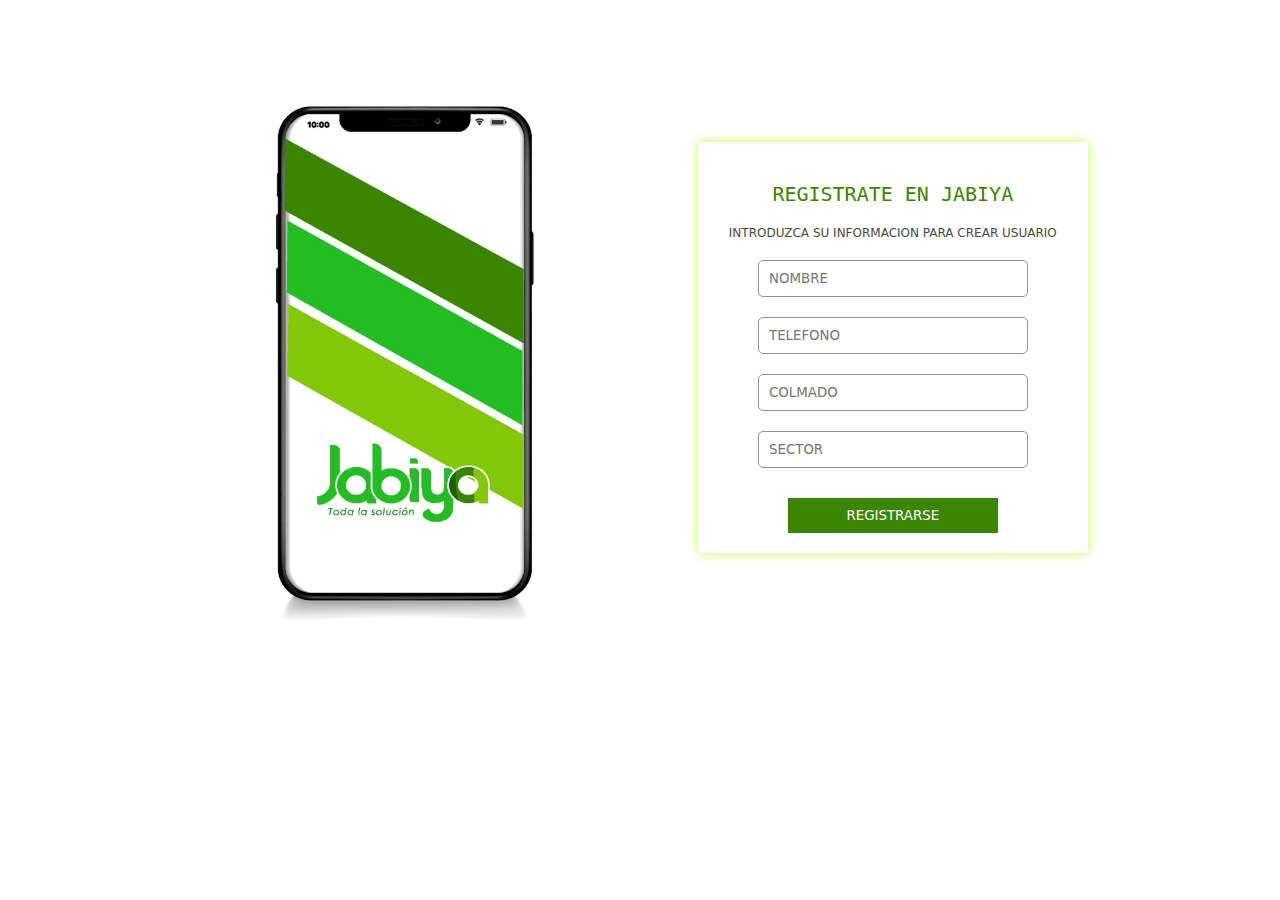
==== index.html @ f6098fa6 "create project" ====
<!DOCTYPE html>
<html lang="en">
<head>
    <meta charset="UTF-8">
    <meta http-equiv="X-UA-Compatible" content="IE=edge">
    <meta name="viewport" content="width=device-width, initial-scale=1.0">
    <title>Endpoint</title>
    <link rel="stylesheet" href="/style.css">
</head>
<body>
    <div class="logo">
        <img src="/assets/Picture1.jpg" alt="">
    </div>
    <div class="container">
        <div class="header">
            <h3 class="title">Registrate en jabiya</h3>
            <span class="description">Introduzca su informacion para crear usuario</span>
        </div>
        <div class="item">
            <input id="name" type="text" placeholder="Nombre">
        </div>
        <div class="item">
            <input id="phone" type="text" placeholder="Telefono">
        </div>
        <div class="item">
            <input id="store" type="text" placeholder="Colmado">
        </div>
        <div class="item">
            <input id="sector" type="text" placeholder="Sector">
        </div>
        <div class="btn">
            <div id="loader" class="loader-container">
                <div class="loader"></div>
                <p>Registrando usuario</p>
            </div>
            <div id="success" class="success-container">
                <p>Usuario registrado exitosamente</p>
            </div>
            <button id="btn_add">Registrarse</button>
            <!-- <a href="/user.html">Ver Usuario</a> -->
        </div>
    </div>


    <script src="/script.js"></script>

</body>
</html>
---- style.css ----
body{
    display: flex;
    align-items: center;
    text-transform: uppercase;
    font-weight: 100;
    font-family: system-ui;
    justify-content: center;
}
.logo{
    width: 40%
}
.logo img{
    width: 90%;
    min-width: 100px;
    max-width: 400px;
    margin-right: 120px
}
.container{
    margin: 10px 40px 10px;
    background-color: #fff;
    width: 75%;
    padding: 20px;
    min-width: 250px;
    max-width: 350px;
    box-shadow: 0px 0px 10px rgb(193, 255, 77);
}
.item{
    margin: 20px 10px ;
    display: flex;
    flex-direction: column;
    align-items: center;
}
.item input{
    padding: 10px;
    width: 75%;
    border: 1px solid #959595 ;
    text-transform: uppercase;
    font-weight: 100;
    border-radius: 5px;
    font-family: system-ui;
}
.btn{
    margin-top: 30px;
    display: flex;
    flex-direction: column;
    align-items: center;
}
.btn a{
    font-size: 12px;
    margin-top: 15px;
    text-decoration: none;
}

button{
    background-color: #3a8600;
    color: #fff;
    border: 0px;
    padding: 10px;
    width: 60%;
    cursor: pointer;
    text-transform: uppercase;
    font-weight: 100;
    font-family: system-ui;
}
.header{
    display: flex;
    flex-direction: column;
    align-items: center;
}
.header img {
    width: 35%;
    min-width: 75px;
}
.title{
    font-size: 20px;
    text-transform: uppercase;
    font-weight: 100;
    font-family: monospace;
    color: #3a8600;
}

.description{
    font-size: 12px;
    color: rgb(71, 71, 71)
}
@media (max-width: 700px){
    .logo{
        display: none;
    }
    .container{
        width: 100%;
        margin: 0px auto;
        justify-content: center;
        
    }
}

@media (max-width: 380px) {
    .container{
        height: 100%;
        margin: 0px;
    }
    .title{
        font-size: 16px;
    }
    .description{
        font-size: 10px;
    }
    .item input{
        width: 95%;
    }
}

.loader {
    border: 5px solid #d4d4d4;
    border-radius: 50%;
    border-top: 5px solid  #3a8600;;
    width: 25px;
    height: 25px;
    -webkit-animation: spin 2s linear infinite; /* Safari */
    animation: spin 2s linear infinite;
  }
  
  /* Safari */
  @-webkit-keyframes spin {
    0% { -webkit-transform: rotate(0deg); }
    100% { -webkit-transform: rotate(360deg); }
  }
  
  @keyframes spin {
    0% { transform: rotate(0deg); }
    100% { transform: rotate(360deg); }
  }

  .loader-container{
    display: none;
    justify-content: center;
    align-items: center;
    font-family: monospace;
    color: #3a8600;
    font-size: 20px;
    margin-bottom: 10px;

  }
  .loader{
    margin: 0px 10px;
  }
  .success-container{
    display: none;
    justify-content: center;
    align-items: center;
    font-family: monospace;
    color: #3a8600;
    font-size: 20px;
    margin-bottom: 10px;
  }
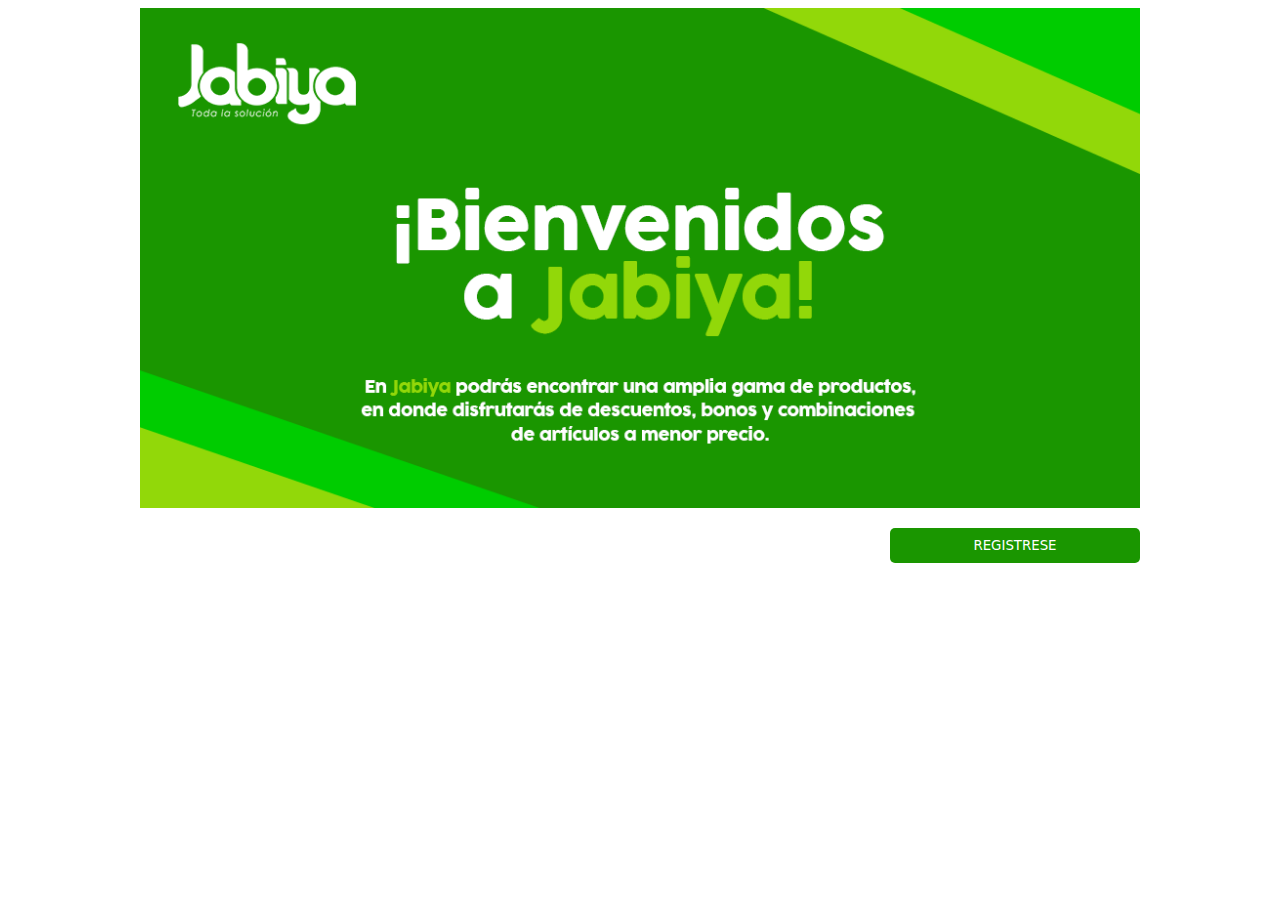
==== commit ab6fca07: "add splash screen" ====
--- a/index.html
+++ b/index.html
@@ -7,41 +7,14 @@
     <title>Endpoint</title>
     <link rel="stylesheet" href="/style.css">
 </head>
-<body>
-    <div class="logo">
-        <img src="/assets/Picture1.jpg" alt="">
-    </div>
-    <div class="container">
-        <div class="header">
-            <h3 class="title">Registrate en jabiya</h3>
-            <span class="description">Introduzca su informacion para crear usuario</span>
-        </div>
-        <div class="item">
-            <input id="name" type="text" placeholder="Nombre">
-        </div>
-        <div class="item">
-            <input id="phone" type="text" placeholder="Telefono">
-        </div>
-        <div class="item">
-            <input id="store" type="text" placeholder="Colmado">
-        </div>
-        <div class="item">
-            <input id="sector" type="text" placeholder="Sector">
-        </div>
+<body class="body-splash">
+    <div class="splash">
+        <img class="all-screen" src="/assets/Banner Jabiya Explicativo 1054x512.png" alt="" srcset="">
+        <img class="small-screen" src="/assets/ejemplo boton verde.jpg" alt="" srcset="">
         <div class="btn">
-            <div id="loader" class="loader-container">
-                <div class="loader"></div>
-                <p>Registrando usuario</p>
-            </div>
-            <div id="success" class="success-container">
-                <p>Usuario registrado exitosamente</p>
-            </div>
-            <button id="btn_add">Registrarse</button>
-            <!-- <a href="/user.html">Ver Usuario</a> -->
+            <button onclick="navigate('register.html')">REGISTRESE</button>
         </div>
     </div>
-
-
     <script src="/script.js"></script>
 
 </body>
--- a/style.css
+++ b/style.css
@@ -6,8 +6,47 @@
     font-family: system-ui;
     justify-content: center;
 }
+
+.body-splash{
+    display: flex;
+    justify-content: column;
+    align-items: center;
+}
+.small-screen{
+    display: none;
+}
+
+.splash{
+    width: 95%;
+    margin: 0px 20px;
+    display: flex;
+    flex-direction: column;
+    align-items: center;
+    max-width: 1000px;
+}
+
+.splash img{
+    width: 100%;
+}
+
+.splash .btn{
+    width: 100%;
+    margin-top: 20px;
+    display: flex;
+    flex-direction: row;
+    justify-content: end;
+}
+
+.btn button {
+    width: 250px;
+    border-radius: 5px;
+    background-color: #1a9600;
+}
+
+
+
 .logo{
-    width: 40%
+    width: 40%;
 }
 .logo img{
     width: 90%;
@@ -29,6 +68,7 @@
     display: flex;
     flex-direction: column;
     align-items: center;
+    position: relative;
 }
 .item input{
     padding: 10px;
@@ -83,7 +123,8 @@
     font-size: 12px;
     color: rgb(71, 71, 71)
 }
-@media (max-width: 700px){
+
+@media (max-width: 500px){
     .logo{
         display: none;
     }
@@ -91,8 +132,25 @@
         width: 100%;
         margin: 0px auto;
         justify-content: center;
+        box-shadow: none;
         
     }
+    .all-screen{
+        display: none;
+    }
+    .small-screen{
+        display: block;
+    }
+    .splash{
+        width: 100%;
+    }
+    .splash img{
+        max-width: 340px
+    }
+    .splash .btn button{
+        width: 100%;
+    }
+    
 }
 
 @media (max-width: 380px) {
@@ -153,4 +211,30 @@
     color: #3a8600;
     font-size: 20px;
     margin-bottom: 10px;
+  }
+  .list{
+    width: 76%;
+    position: absolute;
+    background-color: #fff;
+    top: 28px;
+    z-index: 100;
+    max-height: 100px;
+    overflow: auto;
+    text-decoration: none;
+    list-style: none;
+    padding: 0px;
+    padding: 10px ;
+    border-top: 0px ;
+    box-shadow: 0px 0px 2px #333;
+    border-radius: 5px;
+    padding: 14px 10px;
+    display: none;
+  }
+
+
+  .opt{
+    width: 100%;
+    font-size: 12px;
+    border-bottom: 1px solid #ccc;
+    padding: 10px 0px;
   }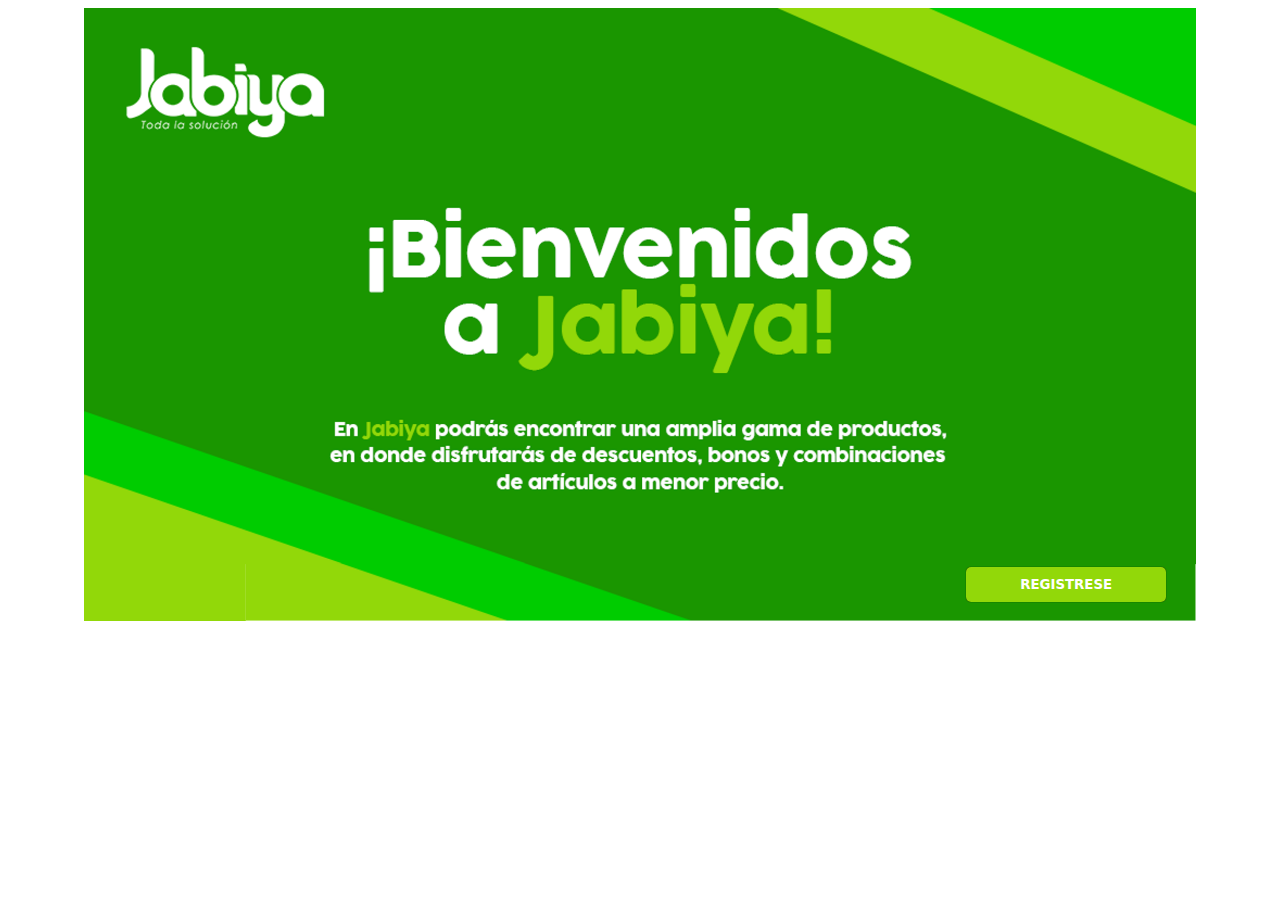
==== commit 25058e97: "add logo to register page" ====
--- a/index.html
+++ b/index.html
@@ -9,10 +9,10 @@
 </head>
 <body class="body-splash">
     <div class="splash">
-        <img class="all-screen" src="/assets/Banner Jabiya Explicativo 1054x512.png" alt="" srcset="">
-        <img class="small-screen" src="/assets/ejemplo boton verde.jpg" alt="" srcset="">
+        <img class="all-screen" src="/assets/splash-big.png" alt="" srcset="">
+        <img class="small-screen" src="/assets/splash.png" alt="" srcset="">
         <div class="btn">
-            <button onclick="navigate('register.html')">REGISTRESE</button>
+            <button class="btn-splash" onclick="navigate('register.html')">REGISTRESE</button>
         </div>
     </div>
     <script src="/script.js"></script>
--- a/style.css
+++ b/style.css
@@ -17,12 +17,12 @@
 }
 
 .splash{
-    width: 95%;
-    margin: 0px 20px;
-    display: flex;
-    flex-direction: column;
-    align-items: center;
-    max-width: 1000px;
+    width: 88%;
+    margin: 0px 10px;
+    display: flex;
+    flex-direction: column;
+    align-items: center;
+    position: relative;
 }
 
 .splash img{
@@ -35,12 +35,21 @@
     display: flex;
     flex-direction: row;
     justify-content: end;
-}
-
-.btn button {
-    width: 250px;
+    bottom: 30px;
+    position: absolute;
+    right: 30px;
+}
+
+.btn button, .btn a {
+    width: 200px;
     border-radius: 5px;
     background-color: #1a9600;
+    font-weight: 600 ;
+}
+.btn-splash{
+    background-color: #92d809 !important;
+    box-shadow: 0px 0px 1px #000;
+
 }
 
 
@@ -54,6 +63,16 @@
     max-width: 400px;
     margin-right: 120px
 }
+
+.sign-up{
+    display: flex;
+    width: 100%;
+    justify-content: center;
+}
+.sign-up img{
+    width: 80%;
+}
+
 .container{
     margin: 10px 40px 10px;
     background-color: #fff;
@@ -85,11 +104,7 @@
     flex-direction: column;
     align-items: center;
 }
-.btn a{
-    font-size: 12px;
-    margin-top: 15px;
-    text-decoration: none;
-}
+
 
 button{
     background-color: #3a8600;
@@ -121,7 +136,21 @@
 
 .description{
     font-size: 12px;
+    margin-top: 5px;
     color: rgb(71, 71, 71)
+}
+
+@media (max-width: 800px){
+    .splash .btn{
+        bottom: 20px;
+        right: 20px;
+        width: 100px;
+        font-size: 10px;
+    }
+    .description{
+        font-size: 10px;
+    }
+   
 }
 
 @media (max-width: 500px){
@@ -135,6 +164,12 @@
         box-shadow: none;
         
     }
+    .description{
+        margin-top: 5px ;
+    }
+    .header .title{
+        display: none;
+    }
     .all-screen{
         display: none;
     }
@@ -150,7 +185,25 @@
     .splash .btn button{
         width: 100%;
     }
+    .splash .btn{
+        width: 80% !important;
+        position: absolute;
+        bottom: 30px;
+        max-width: 300px;
+        right: auto;
+        font-size: 12px !important;
+
+    }
     
+    .sign-up{
+        width: 100%;
+        display: flex;
+        justify-content: center;
+    }
+    .sign-up img{
+        width: 80%;
+        min-width: 250px
+    }
 }
 
 @media (max-width: 380px) {
@@ -237,4 +290,8 @@
     font-size: 12px;
     border-bottom: 1px solid #ccc;
     padding: 10px 0px;
+  }
+
+  #city-container, #sector-container{
+    display: none;
   }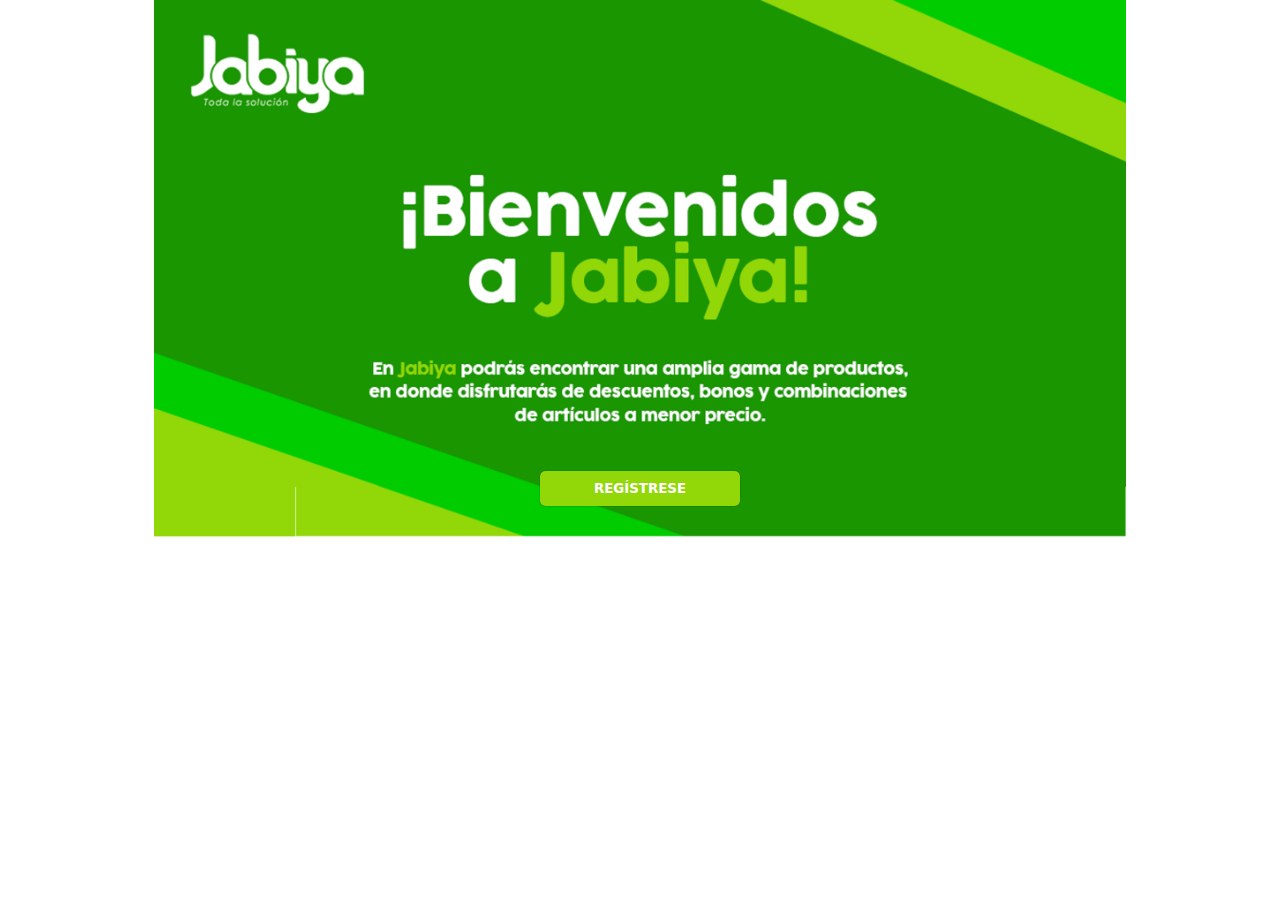
==== commit 0f3ce260: "add responsive image" ====
--- a/index.html
+++ b/index.html
@@ -12,7 +12,7 @@
         <img class="all-screen" src="/assets/splash-big.png" alt="" srcset="">
         <img class="small-screen" src="/assets/splash.png" alt="" srcset="">
         <div class="btn">
-            <button class="btn-splash" onclick="navigate('register.html')">REGISTRESE</button>
+            <button class="btn-splash" onclick="navigate('register.html')">REGÍSTRESE</button>
         </div>
     </div>
     <script src="/script.js"></script>
--- a/style.css
+++ b/style.css
@@ -10,23 +10,26 @@
 .body-splash{
     display: flex;
     justify-content: column;
-    align-items: center;
+    align-items: flex-start;
+    margin: 0px;
+    overflow-y: hidden ;
+    height: 90vh;
 }
 .small-screen{
     display: none;
 }
 
 .splash{
-    width: 88%;
     margin: 0px 10px;
     display: flex;
     flex-direction: column;
     align-items: center;
     position: relative;
+    width: 80%;
 }
 
 .splash img{
-    width: 100%;
+    width: 95%;
 }
 
 .splash .btn{
@@ -34,10 +37,10 @@
     margin-top: 20px;
     display: flex;
     flex-direction: row;
-    justify-content: end;
-    bottom: 30px;
+    justify-content: center;
+    bottom: 40px;
     position: absolute;
-    right: 30px;
+  
 }
 
 .btn button, .btn a {
@@ -55,13 +58,15 @@
 
 
 .logo{
-    width: 40%;
+    width: 30%;
+    display: flex;
+    justify-content: end;
 }
 .logo img{
     width: 90%;
     min-width: 100px;
     max-width: 400px;
-    margin-right: 120px
+    margin-right: 50px;
 }
 
 .sign-up{
@@ -70,7 +75,7 @@
     justify-content: center;
 }
 .sign-up img{
-    width: 80%;
+    width: 70%;
 }
 
 .container{
@@ -83,20 +88,26 @@
     box-shadow: 0px 0px 10px rgb(193, 255, 77);
 }
 .item{
-    margin: 20px 10px ;
+    margin: 20px auto ;
     display: flex;
     flex-direction: column;
     align-items: center;
     position: relative;
+    width: 70%;
 }
 .item input{
     padding: 10px;
-    width: 75%;
+    width: 100%;
     border: 1px solid #959595 ;
     text-transform: uppercase;
-    font-weight: 100;
+    font-weight: 400;
     border-radius: 5px;
     font-family: system-ui;
+}
+input:focus-visible {
+    outline-offset: 0px;
+    outline: none;
+    border: 1px solid #1a9600;
 }
 .btn{
     margin-top: 30px;
@@ -126,7 +137,7 @@
     width: 35%;
     min-width: 75px;
 }
-.title{
+.header .title{
     font-size: 20px;
     text-transform: uppercase;
     font-weight: 100;
@@ -134,17 +145,16 @@
     color: #3a8600;
 }
 
-.description{
+.header .description{
     font-size: 12px;
     margin-top: 5px;
-    color: rgb(71, 71, 71)
+    color: rgb(71, 71, 71);
+    font-weight: 400;
 }
 
 @media (max-width: 800px){
     .splash .btn{
         bottom: 20px;
-        right: 20px;
-        width: 100px;
         font-size: 10px;
     }
     .description{
@@ -153,7 +163,7 @@
    
 }
 
-@media (max-width: 500px){
+@media (max-width: 700px){
     .logo{
         display: none;
     }
@@ -164,6 +174,13 @@
         box-shadow: none;
         
     }
+    .splash{
+        height: 95vh;
+
+    }
+    .body-splash{
+        height: 100vh;
+    }
     .description{
         margin-top: 5px ;
     }
@@ -180,20 +197,23 @@
         width: 100%;
     }
     .splash img{
-        max-width: 340px
+        height: 100vh;
+        width: auto;
+
     }
     .splash .btn button{
         width: 100%;
+        font-size: 16px;
     }
     .splash .btn{
-        width: 80% !important;
+        width: 50% !important;
         position: absolute;
-        bottom: 30px;
-        max-width: 300px;
+        top: 150px;
+        max-width: 200px;
         right: auto;
         font-size: 12px !important;
-
-    }
+    }
+
     
     .sign-up{
         width: 100%;
@@ -204,9 +224,13 @@
         width: 80%;
         min-width: 250px
     }
+    .item{
+        width: 90%;
+    }
 }
 
 @media (max-width: 380px) {
+
     .container{
         height: 100%;
         margin: 0px;
@@ -216,6 +240,10 @@
     }
     .description{
         font-size: 10px;
+    }
+    .header .description {
+        font-size: 10px;
+        font-weight: 400;
     }
     .item input{
         width: 95%;
@@ -294,4 +322,36 @@
 
   #city-container, #sector-container{
     display: none;
-  }+  }
+
+  .invalid{
+    font-size: 10px;
+    color: red;
+    font-weight: 500;
+    text-transform: capitalize;
+    width: 100%;
+    display: none;
+  }
+  .fail-container{
+    display: none;
+    flex-direction: column;
+    align-items: center;
+    color: #fff;
+    font-weight: 500;
+    background-color: #c70000c7;
+    border-radius: 15px;
+    padding: 10px 15px;
+    margin-bottom: 10px;
+    width: 80%;
+    max-width: 275px;
+  }
+  .fail-container .title{
+    font-size: 12px;
+    margin: 0px;
+  }
+  .fail-container .description{
+    font-size: 10px;
+    margin: 0px;
+    text-align: center;
+    margin-top: 5px;
+  }
